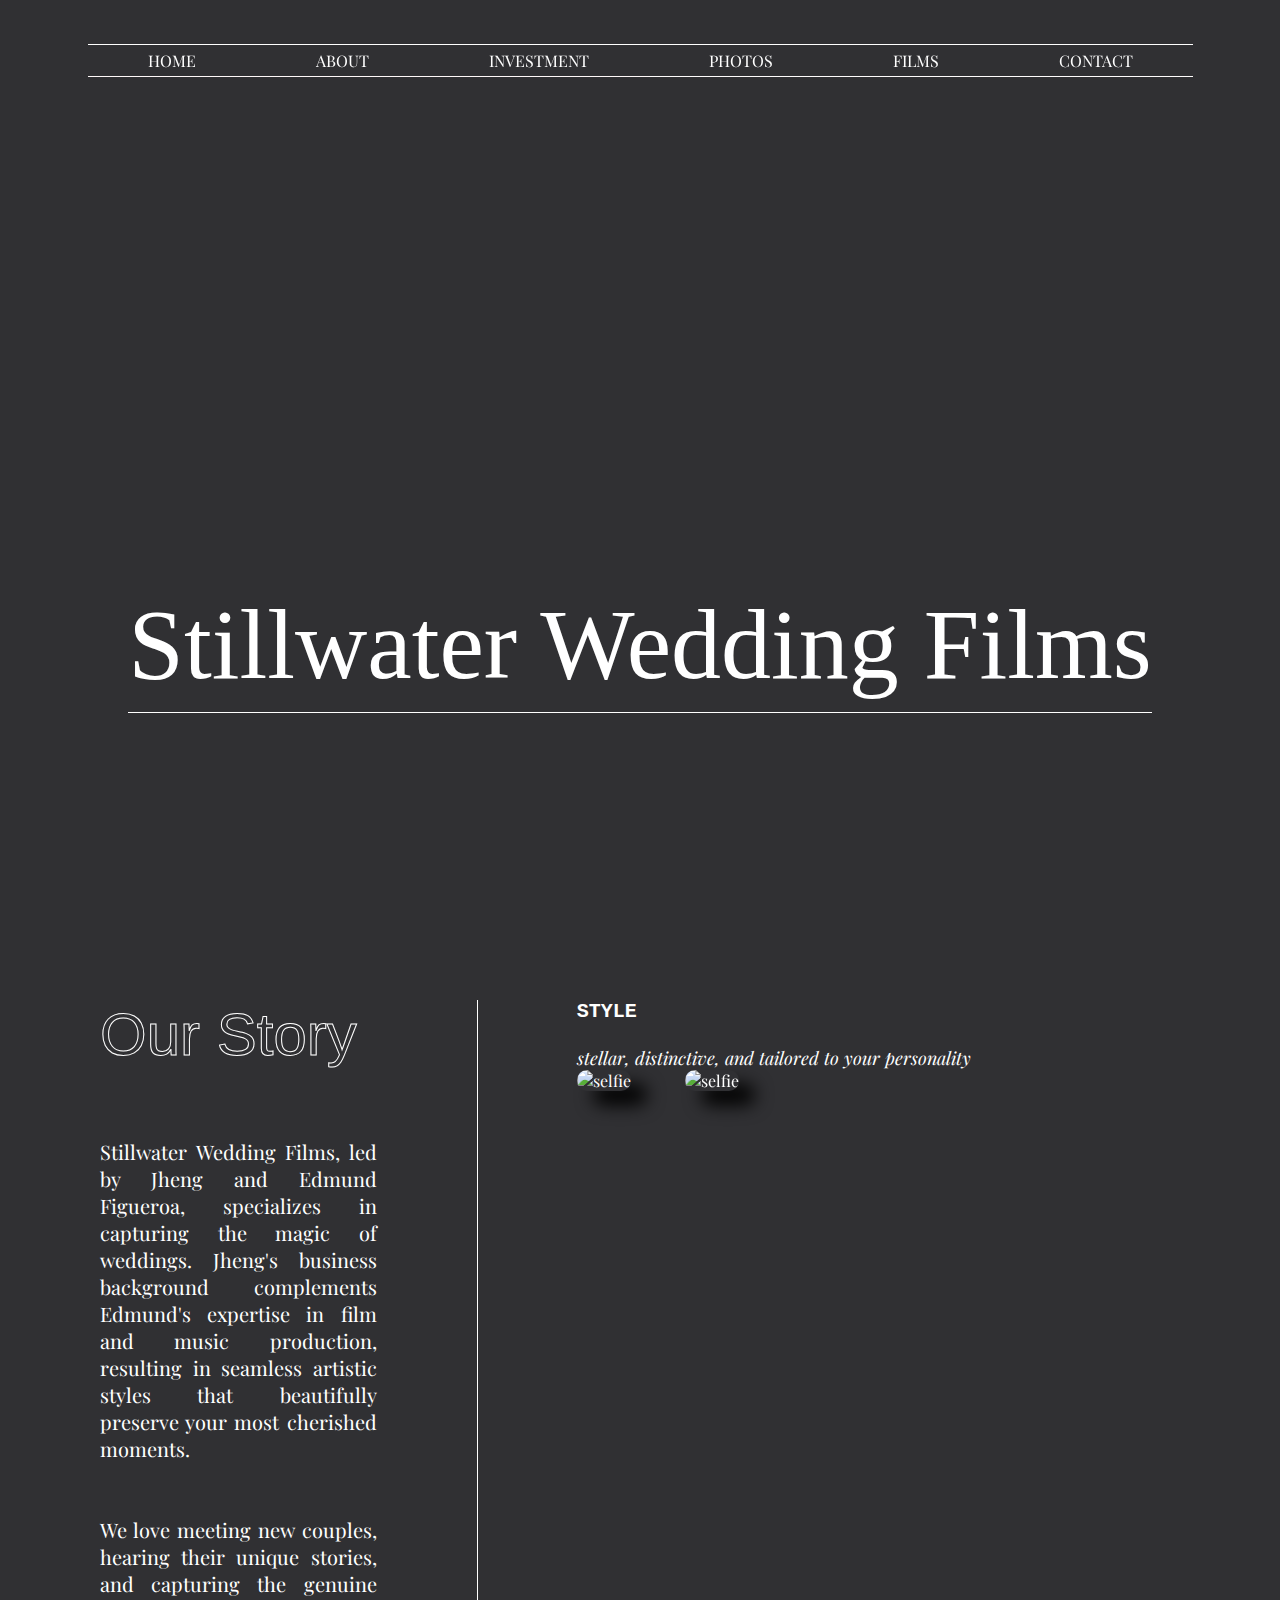
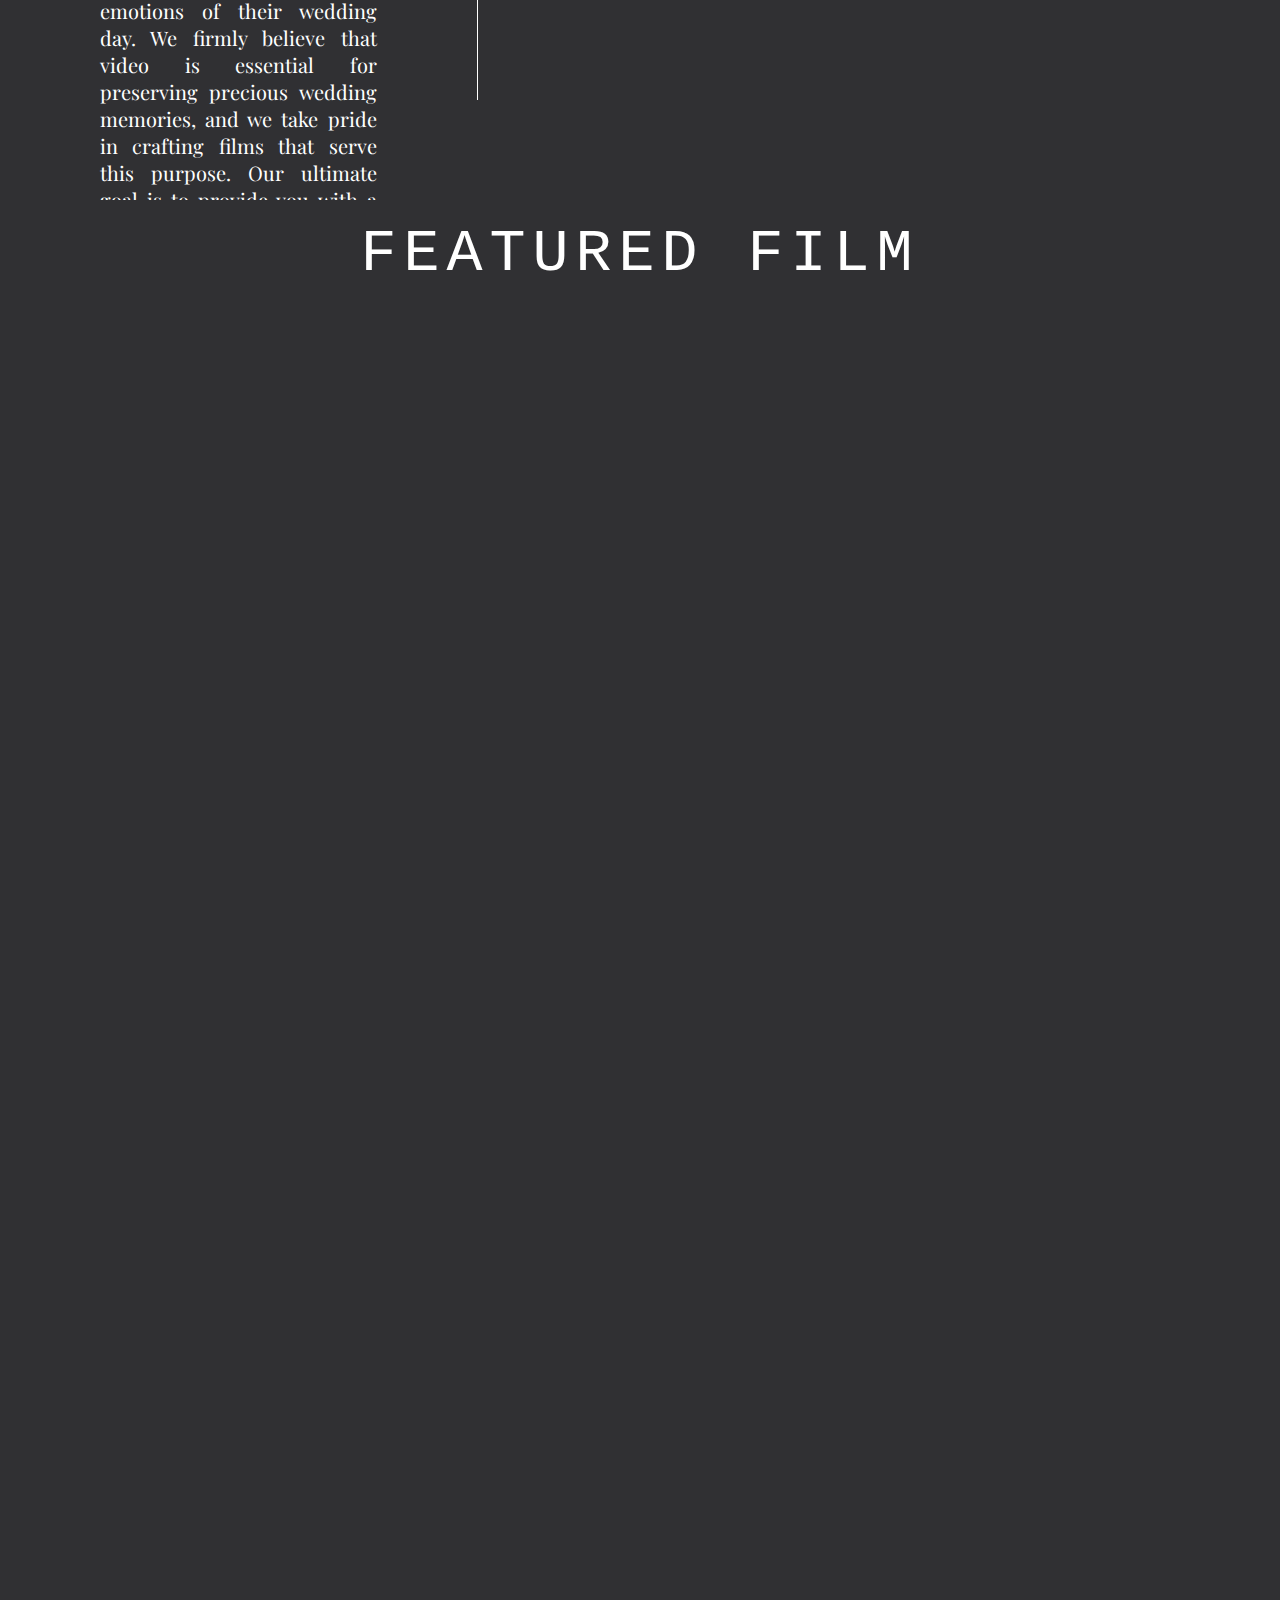
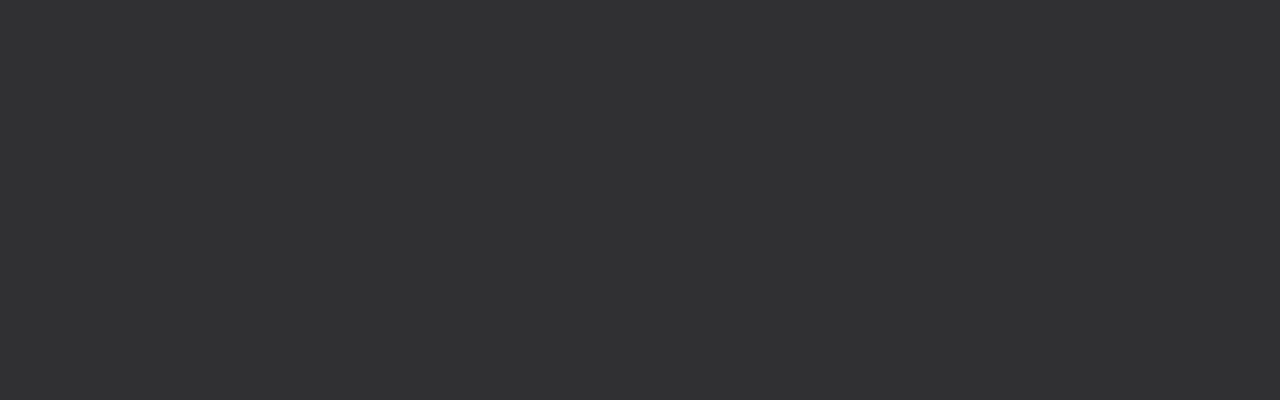
==== index.html @ 5fdb2238 "Update 3" ====
<!DOCTYPE html>
<html>
    <head>
        <title> Stillwater Wedding Films </title>
        <meta charset="UTF-8"/>
        <meta name="viewport" content="width=device-width, initial-scale=1, maximum-scale=1"/>
        <link rel="preconnect" href="https://fonts.googleapis.com">
        <link rel="preconnect" href="https://fonts.gstatic.com" crossorigin>
        <link href="https://fonts.googleapis.com/css2?family=Work+Sans:wght@100;200;300;400;500;600&display=swap" rel="stylesheet">
        <link rel="preconnect" href="https://fonts.googleapis.com">
        <link rel="preconnect" href="https://fonts.gstatic.com" crossorigin>
        <link href="https://fonts.googleapis.com/css2?family=Dancing+Script:wght@400;500;600;700&family=Work+Sans:wght@100;200;300;400;500;600&display=swap" rel="stylesheet">
        <link rel="preconnect" href="https://fonts.googleapis.com">
        <link rel="preconnect" href="https://fonts.gstatic.com" crossorigin>
        <link href="https://fonts.googleapis.com/css2?family=Dancing+Script:wght@400;500;600;700&family=Playfair+Display:ital,wght@0,400;0,500;0,800;1,400;1,500;1,700&family=Work+Sans:wght@100;200;300;400;500;600&display=swap" rel="stylesheet">
        <link rel="stylesheet" href="main.css">
    </head>

    <body>
        <div class="main">
            <div class="home-section">
                <div class="nav-main">
                   
                    <ul class="left-container">
                        <li><a href="#">HOME</a></li>
                        <li><a href="#">ABOUT</a></li>
                        <li><a href="#">INVESTMENT</a></li>
                    </ul>
                    
                    <ul class="menu-container">
                        <li><a href="#">PHOTOS</a></li>
                        <li><a href="#">FILMS</a></li>
                        <li><a href="#">CONTACT</a></li>
                    </ul>

                </div>
                
                <div class="content">
                    <h1>Stillwater Wedding Films</h1>
                </div>


                <div class="hero-main">
                    <video autoplay loop muted plays-inline>
                        <source src="videos/LexiDaniel.mp4" type="video/mp4">
                    </video>
                </div>
            </div>






            <!---2nd container-->
            <div class="intro-section">
                <div class="intro-section-left">
                    <h2> Our Story <br><br> </h2>
                    <p>Stillwater Wedding Films, led by Jheng and Edmund Figueroa, specializes in capturing the magic of weddings. Jheng's business background complements 
                        Edmund's expertise in film and music production, resulting in seamless artistic styles that beautifully preserve your most cherished moments. <br><br><br> </p>

                    <p>We love meeting new couples, hearing their unique stories, and capturing the genuine emotions of their wedding day. We firmly believe that video is essential
                        for preserving precious wedding memories, and we take pride in crafting films that serve this purpose. Our ultimate goal is to provide you with a timeless keepsake, 
                        allowing you to relive the joy for years to come.<br><br><br> </p>
                    <button> CONTACT US </button>    
                </div>

                <div class="intro-section-divider">

                </div>
                
                
                <div class="intro-section-right">
                    <h3> STYLE <br><br> </h3>
                    <p>stellar, distinctive, and tailored to your personality</p>
                    <img class="image1" src="pictures/selfie.jpg" alt="selfie" width="400" height="500" />
                    <img class="image2" src="pictures/selfie2.jpg" alt="selfie" width="500" height="600" />
                </div>
            </div> 








            <!---3rd container-->
            <div class="portfolio-section">
                <div class="portfolio-section-top">
                    <p> FEATURED FILM </p>
                
                </div>
                <div class="portfolio-section-film">
                    <video class="video2" autoplay loop muted plays-inline>
                        <source src="videos/AmandaRich.mp4" type="video/mp4">
                    </video>
                      
                </div>



            </div>





            <!---4th container-->
            <div class="footer-section"></div>


        </div>

        <script src="main.js"></script>
    </body>





</html>
---- main.css ----
@font-face {
    font-family: BrittanySignature;
    src: url(BrittanySignature.ttf);
}
@font-face {
    font-family: DeriviaRegular;
    src: url(Derivia-Regular.otf);
}

* {
    margin: 0;
    padding: 0;
}
* {
    font-family: 'Playfair Display', serif;
    color: rgb(255, 255, 255);
}
a {
    text-decoration: none;
}

.main{
    height: 400vh;
    background-color: #303033;
    display: grid;
    grid-template-columns: 1fr;
    grid-template-rows: repeat(3, 100vh) 1fr;
    
}
.main .home-section{
    height: 100%;
    background-position: center;
    background-size: cover;
    background-repeat: no-repeat;
    display: grid;
    grid-template-rows: 120px 1fr;
    
}
.main .home-section .nav-main{
    display: flex;
    align-items: center;
    justify-content: center;
    z-index: 1;
}
.main .home-section .nav-main .left-container{
    display: flex;
    list-style-type: none;
    border-top: 1px solid rgb(255, 255, 255);
    border-bottom: 1px solid rgb(255, 249, 249);
    padding-top: 5px;
    padding-bottom: 5px;
}
.main .home-section .nav-main .left-container li a{
    font-size: 16px;
    margin: 0 50px;
    padding: 0px 10px;
}

.main .home-section .nav-main .menu-container{
    display: flex;
    align-items: center;  
    padding: 0;
    list-style-type: none;
    border-top: 1px solid rgb(255, 255, 255);
    border-bottom: 1px solid rgb(255, 253, 253);
    padding-top: 5px;
    padding-bottom: 5px;
}
.main .home-section .nav-main .menu-container li a{
    font-size: 16px;
    margin: 0 50px;
    padding: 0px 10px;
    
}
/* Hero */
video{
    position: absolute;
    width: 100%;
    height: 100%;
    top: 0;
    left: 0;
    object-fit: cover;
    
}
.content{
    display: flex;
    position: absolute;
    align-items: center;
    justify-content: center;
    bottom: 0;
    right: 0;
    left: 0;
    margin: 0;
    z-index: 1;
    height: 500px;
}
.content h1{
    font-family: BrittanySignature, cursive;
    font-size: 100px;
    color: white;
    font-weight: 100;
    text-align: center;
    border-bottom: 1px solid white;
    padding-bottom: 10px;
}

/* SECOND SECTION */

.intro-section{
    margin-left: 100px;
    margin-top: 100px;
    display: grid;
    grid-template-columns: 1fr 50px 2fr;
    grid-template-rows: 1fr;
}
.intro-section-left{


}
.intro-section-divider{
    height: 700px;
    border-left: 1px solid white;
    
}
.intro-section-right{
    margin-left: 50px;
    justify-content: center;
}

.intro-section-left h2{
    font-family: Verdana, Geneva, Tahoma, sans-serif;
    color: transparent;
    -webkit-text-stroke: 1px #FFFFFF;
    font-size: 60px;
    position: relative;
    font-weight: normal;
}
h2::before{
    content: "Our Story";
    position: absolute;
    width: 0%;
    height: 50%;
    overflow: hidden;
    color: #303033;
    transition: 1s ease-in-out;
}
h2:hover::before{
    width: 100%;
    filter: drop-shadow(0 0 50px rgb(245, 245, 245));
}

.intro-section-left p{
    color: #FFFFFF;
    padding-right: 100px;
    font-size: 20px;
    text-align: justify;
}

.intro-section-right h3{
    color: #FFFFFF;
    font-size: 20px;
    font-family: 'Courier New', Courier, monospace;
}
.intro-section-right p{
    color: #FFFFFF;
    font-size: 18px;
    font-style: italic;
    text-align: justify;
}
.image1{
    object-fit: cover;
    box-shadow: 16px 14px 18px black;
    border-radius: 10px;
    position: relative;
    overflow: hidden;
}
.image2{
    object-fit: cover;
    z-index: 3;
    margin-left: 50px;
}
.image2{
    object-fit: cover;
    box-shadow: 16px 14px 18px black;
    border-radius: 10px;
    position: relative;
    overflow: hidden;
}

.intro-section-left button{
    width: 200px;
    height: 60px;
    background-color: #766b87;
    text-transform: uppercase;
    line-height: 1em;
    letter-spacing: 0.12em;
    text-decoration: none;
    font-style: normal;
    color: white;
    border: none;
}

/* THIRD SECTION */

.portfolio-section{
    height: 120vh;
    background-color: #303033;
    display: grid;
    grid-auto-rows: minmax(100px, auto);
}
.portfolio-section-top{
   
}
.portfolio-section-top p{
    color: #FFFFFF;
    font-family: DeriviaRegular, monospace;
    margin-top: 20px;
    margin-bottom: 20px;
    font-size: 60px;
    text-align: center;
    letter-spacing: 7px;
    font-weight: normal;
}
.portfolio-section-film {
    padding-left: 200px;
    padding-right: 200px;
    
}
.portfolio-section-film .video2{
    position: sticky;
    height: 600px;
}
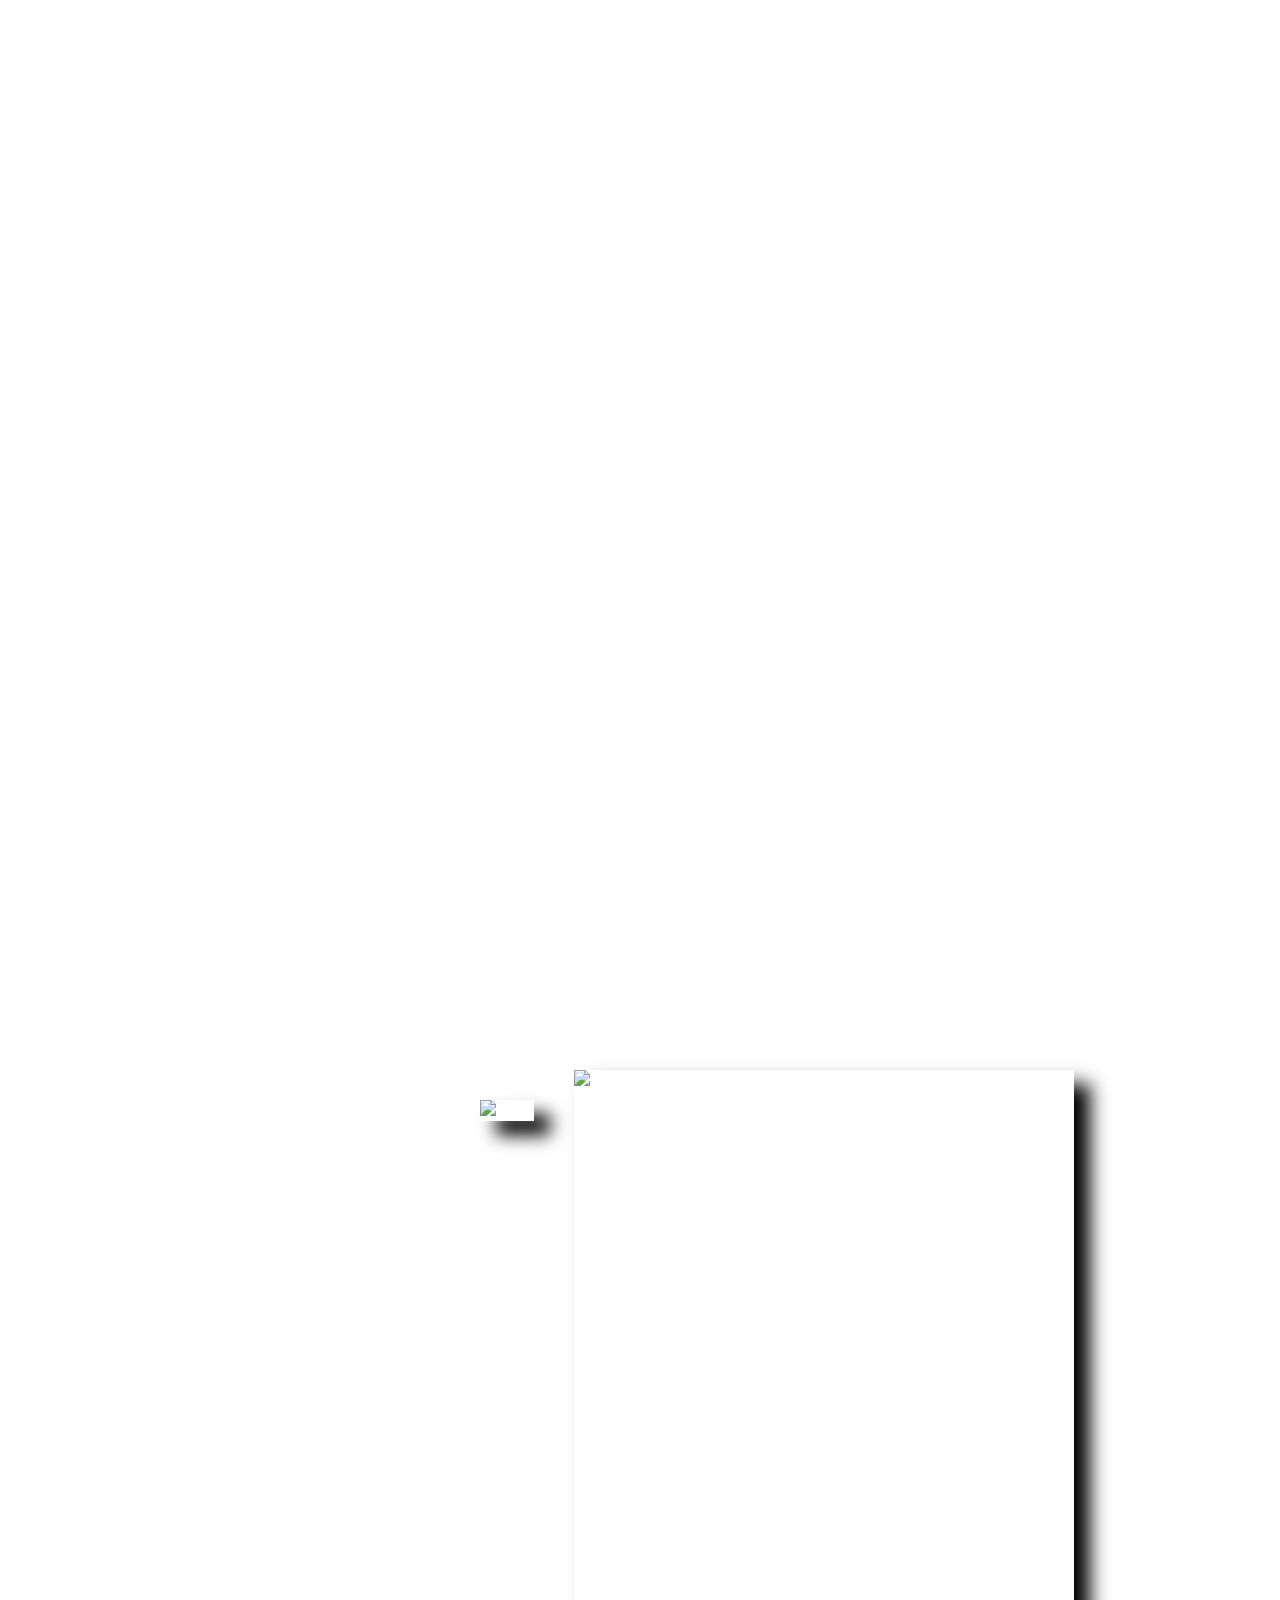
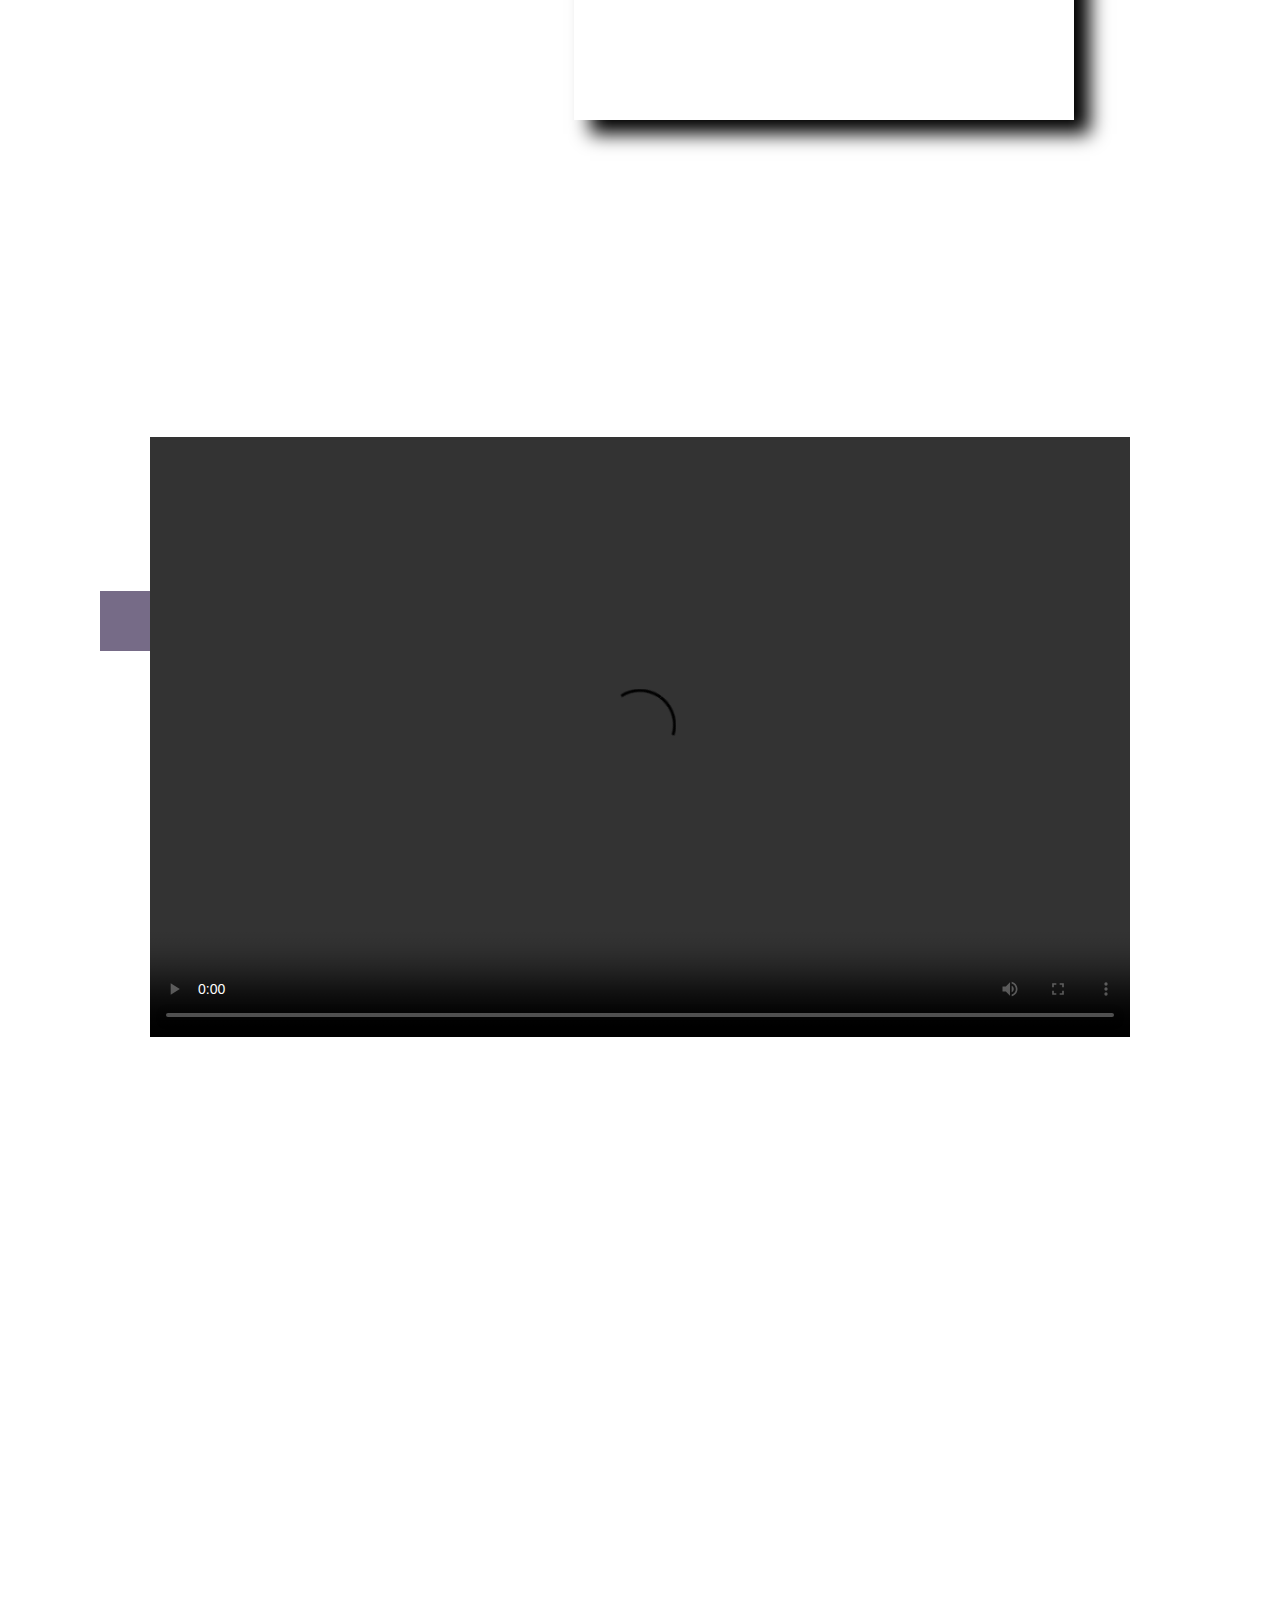
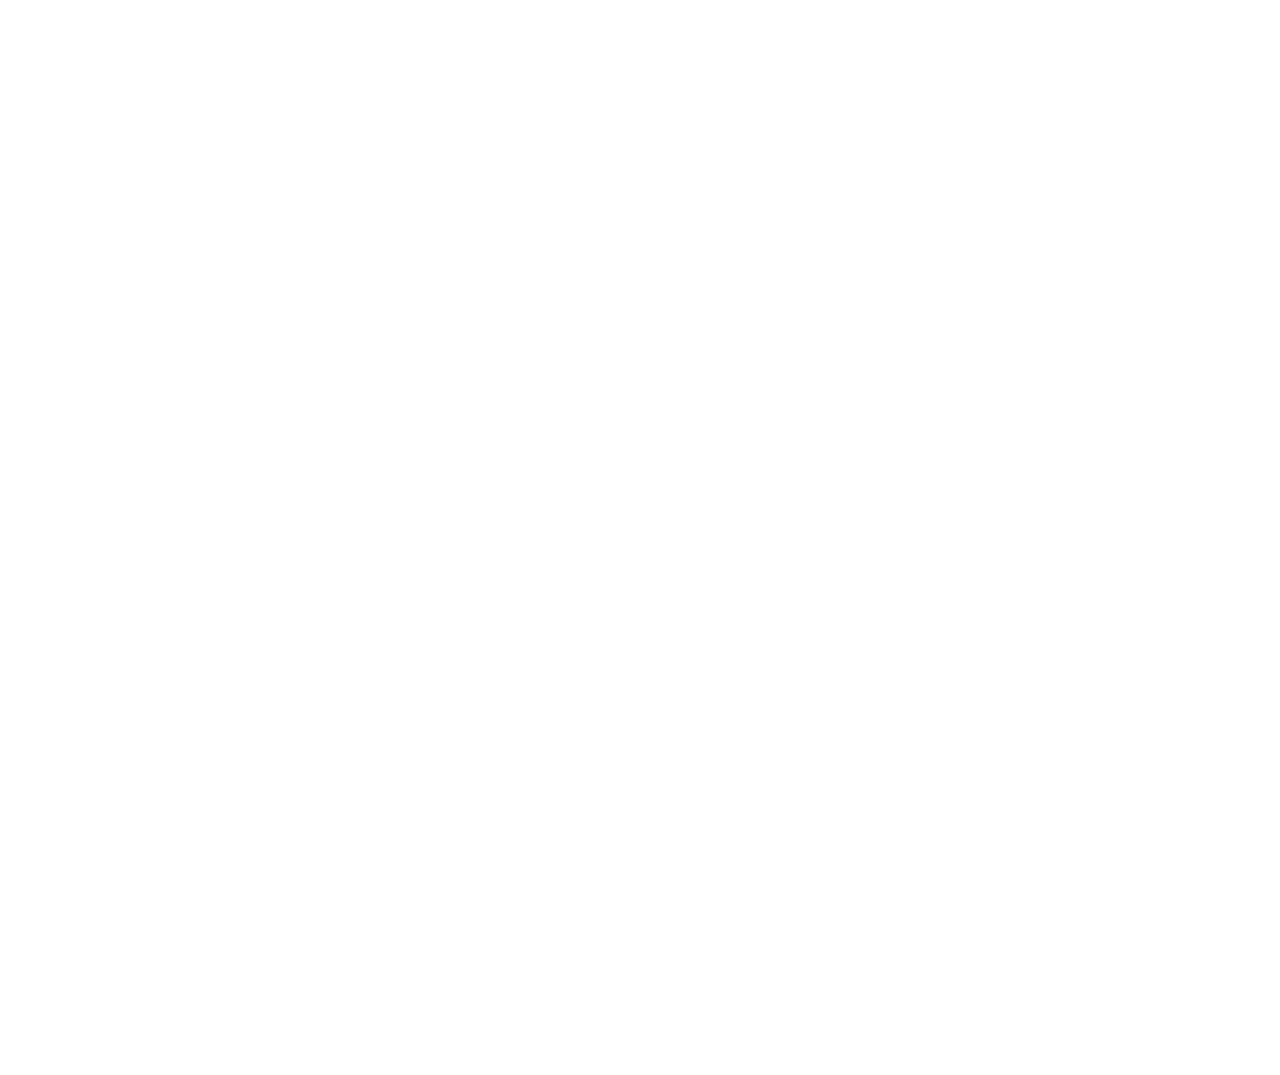
==== commit 08a7a454: "Update 5" ====
--- a/index.html
+++ b/index.html
@@ -73,10 +73,89 @@
                 <div class="intro-section-right">
                     <h3> STYLE <br><br> </h3>
                     <p>stellar, distinctive, and tailored to your personality</p>
-                    <img class="image1" src="pictures/selfie.jpg" alt="selfie" width="400" height="500" />
-                    <img class="image2" src="pictures/selfie2.jpg" alt="selfie" width="500" height="600" />
+                    <img class="image1" src="pictures/photo1.jpeg" alt="selfie" width="450" height="500" />
+                    <img class="image2" src="pictures/photo2.jpeg" alt="selfie" width="500" height="650" />
                 </div>
             </div> 
+
+
+
+            <!---3rd container-->
+            <div class="portfolio-section">
+                <div class="lines">
+                    <div class="circle"> 
+                        <p> STILLWATER CREATIVE FILMS</p>
+                    </div>
+                </div>
+                <div class="portfolio-section-top">
+                    <h4> FEATURED FILM </h4>
+                </div>
+                <div class="portfolio-section-film">
+                    <video class="video2" controls>
+                        <source src="videos/AmandaRich.mp4" type="video/mp4">
+                    </video> 
+                </div>
+                <div class="view-more">
+                    <a href="https://www.youtube.com/@stillwaterweddingfilms/featured" target="_self">VIEW MORE -></a>
+
+                </div>
+                
+
+
+
+            </div>
+<<<<<<< HEAD
+            <!---<video width="200" height="200" controls>
+                        <source src="videos/AmandaRich.mp4" type="video/mp4">
+                    </video>-->
+
+
+
+=======
+>>>>>>> f0dd49cefb8684454aa2cedabc2596e680701de6
+
+
+            <!---4th container-->
+            <div class="slideshow-section">
+                <div class="slideshow-video"> 
+                    <a href="https://youtu.be/YeRs208PLIE?si=3Ll-OmHq2fjd89R_" class="slidetext" target="_blank"> Brandon & Stephanie</a>
+                    <video class="videoo" autoplay loop muted plays-inline> 
+                        <source src="videos/BrandonStephanie.mp4" type="video/mp4">
+                    </video>
+                </div>
+                <div class="slideshow-video">  
+                    <a href="https://youtu.be/5KMRVhttM8k?si=TH2RcmUwskbnf49z" class="slidetext" target="_blank"> Kelsey & Joey </a>
+                    <video class="videoo" autoplay loop muted plays-inline> 
+                        <source src="videos/KelseyJoey.mp4" type="video/mp4">
+                    </video>
+                </div>
+                <div class="slideshow-video">  
+                    <a href="https://youtu.be/aI8pPWyZ_7A?si=8mQ6iHy_MbQT6rl2" class="slidetext" target="_blank"> Leigh & Reed </a>
+                    <video class="videoo" autoplay loop muted plays-inline> 
+                        <source src="videos/LeighReed.mp4" type="video/mp4">
+                    </video>
+                </div>
+                <div class="slideshow-video"> 
+                    <a href="https://youtu.be/tkuGPFRTOZc?si=Eu82HFL493lAmZFH" class="slidetext" target="_blank"> Lexi & Daniel </a>
+                    <video class="videoo" autoplay loop muted plays-inline> 
+                        <source src="videos/LexiDaniel.mp4" type="video/mp4">
+                    </video>
+                </div>
+                <div class="slideshow-video"> 
+                    <a href="https://youtu.be/YeRs208PLIE?si=3Ll-OmHq2fjd89R_" class="slidetext" target="_blank"> Olivia & Drew </a>
+                    <video class="videoo" autoplay loop muted plays-inline> 
+                        <source src="videos/OliviaDrew.mp4" type="video/mp4">
+                    </video>
+                </div>
+                <div class="slideshow-video"> 
+                    <a href="https://youtu.be/jdKKJpPX9m8?si=d2ftcDhaG08iNSsG" class="slidetext" target="_blank"> Amanda & Rich </a>
+                    <video class="videoo" autoplay loop muted plays-inline> 
+                        <source src="videos/AmandaRich.mp4" type="video/mp4">
+                    </video>
+                </div>
+              
+
+            </div>
 
 
 
@@ -85,28 +164,7 @@
 
 
 
-            <!---3rd container-->
-            <div class="portfolio-section">
-                <div class="portfolio-section-top">
-                    <p> FEATURED FILM </p>
-                
-                </div>
-                <div class="portfolio-section-film">
-                    <video class="video2" autoplay loop muted plays-inline>
-                        <source src="videos/AmandaRich.mp4" type="video/mp4">
-                    </video>
-                      
-                </div>
-
-
-
-            </div>
-
-
-
-
-
-            <!---4th container-->
+            <!---5th container-->
             <div class="footer-section"></div>
 
 
--- a/main.css
+++ b/main.css
@@ -6,6 +6,10 @@
     font-family: DeriviaRegular;
     src: url(Derivia-Regular.otf);
 }
+@font-face {
+    font-family: ObjectivityMedium;
+    src: url(Objectivity-Medium.otf);
+}
 
 * {
     margin: 0;
@@ -20,13 +24,18 @@
 }
 
 .main{
+<<<<<<< HEAD
+    height: 100%;
+=======
     height: 400vh;
+>>>>>>> f0dd49cefb8684454aa2cedabc2596e680701de6
     background-color: #303033;
     display: grid;
     grid-template-columns: 1fr;
     grid-template-rows: repeat(3, 100vh) 1fr;
     
 }
+
 .main .home-section{
     height: 100%;
     background-position: center;
@@ -111,7 +120,6 @@
     margin-top: 100px;
     display: grid;
     grid-template-columns: 1fr 50px 2fr;
-    grid-template-rows: 1fr;
 }
 .intro-section-left{
 
@@ -123,8 +131,10 @@
     
 }
 .intro-section-right{
-    margin-left: 50px;
+    margin-left: 30px;
     justify-content: center;
+    height: 650px;
+    width: 800px;
 }
 
 .intro-section-left h2{
@@ -170,21 +180,19 @@
 .image1{
     object-fit: cover;
     box-shadow: 16px 14px 18px black;
-    border-radius: 10px;
     position: relative;
-    overflow: hidden;
-}
-.image2{
-    object-fit: cover;
-    z-index: 3;
-    margin-left: 50px;
+    max-width: 100%;
+    max-height: 100%;
+    margin-top: 30px;
 }
 .image2{
     object-fit: cover;
     box-shadow: 16px 14px 18px black;
-    border-radius: 10px;
-    position: relative;
+    position: absolute;
     overflow: hidden;
+    max-width: 100%;
+    max-height: 100%;
+    margin-left: 40px;
 }
 
 .intro-section-left button{
@@ -203,32 +211,97 @@
 /* THIRD SECTION */
 
 .portfolio-section{
+<<<<<<< HEAD
+=======
     height: 120vh;
+>>>>>>> f0dd49cefb8684454aa2cedabc2596e680701de6
     background-color: #303033;
-    display: grid;
-    grid-auto-rows: minmax(100px, auto);
+    
+}
+.lines{
+    width: 100%;
+    height: 45px;
+    position: relative;
+    margin-bottom: 40px;
+}
+.lines::after, .lines::before{
+    content: "";
+    position: absolute;
+    margin: auto;
+    height: 1px;
+    background: #fff;
+    width: 40%;
+    top: 25%;
+}
+.lines::after{
+    left: 0;
+}
+.lines::before{
+    right: 0;
+}
+.portfolio-section .circle p{
+    font-family: BrittanySignature, cursive;
+    height: 100px;
+    width: 100%;
+    margin: auto;
+    text-align: center;
+    font-size: 11px;
+    letter-spacing: 3px;
 }
 .portfolio-section-top{
-   
-}
-.portfolio-section-top p{
+    display: flex;
+    justify-content: center;
+}
+.portfolio-section-top h4{
     color: #FFFFFF;
     font-family: DeriviaRegular, monospace;
-    margin-top: 20px;
-    margin-bottom: 20px;
     font-size: 60px;
     text-align: center;
     letter-spacing: 7px;
     font-weight: normal;
+    margin-top: 30px;
 }
 .portfolio-section-film {
-    padding-left: 200px;
-    padding-right: 200px;
-    
+    padding-left: 150px;
+    padding-right: 150px;
+    margin-top: 50px;
 }
 .portfolio-section-film .video2{
     position: sticky;
     height: 600px;
 }
-
-
+.view-more{
+    font-family: ObjectivityMedium, cursive;
+    font-size: 12px;
+    text-align: center;
+    margin-top: 20px;
+    letter-spacing: 4px;
+}
+<<<<<<< HEAD
+.slideshow-section{
+    margin-left: 50px;
+    margin-right: 50px;
+    display: grid;
+    grid-template-columns: 1fr 1fr;
+    justify-items: center;
+}
+
+.videoo{
+    position: sticky;
+    padding-block: 2rem;
+    border-radius: 25% 10%;
+    height: 75%;
+    width: 90%;
+    
+    
+}
+.slidetext{
+    font-family: BrittanySignature, cursive;
+    text-align: center;
+    font-size: 30px;
+}
+
+=======
+>>>>>>> f0dd49cefb8684454aa2cedabc2596e680701de6
+
+
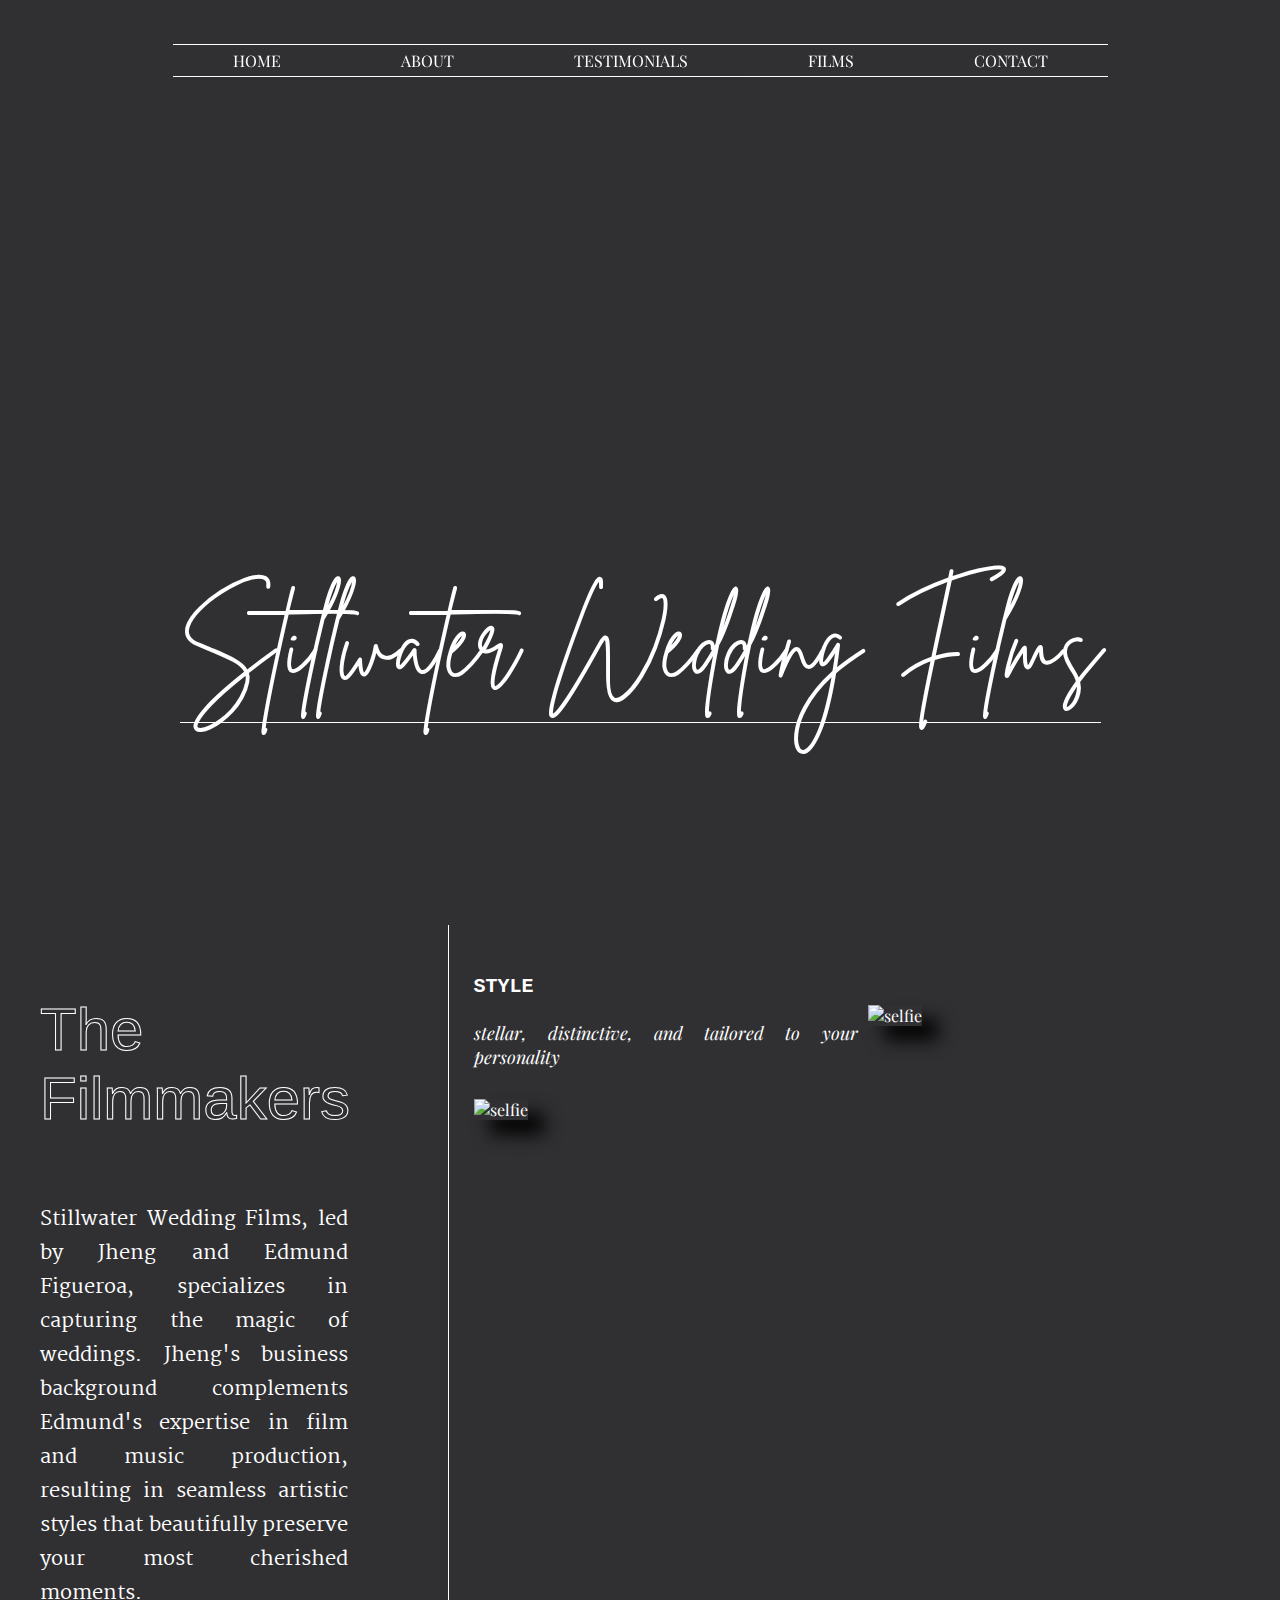
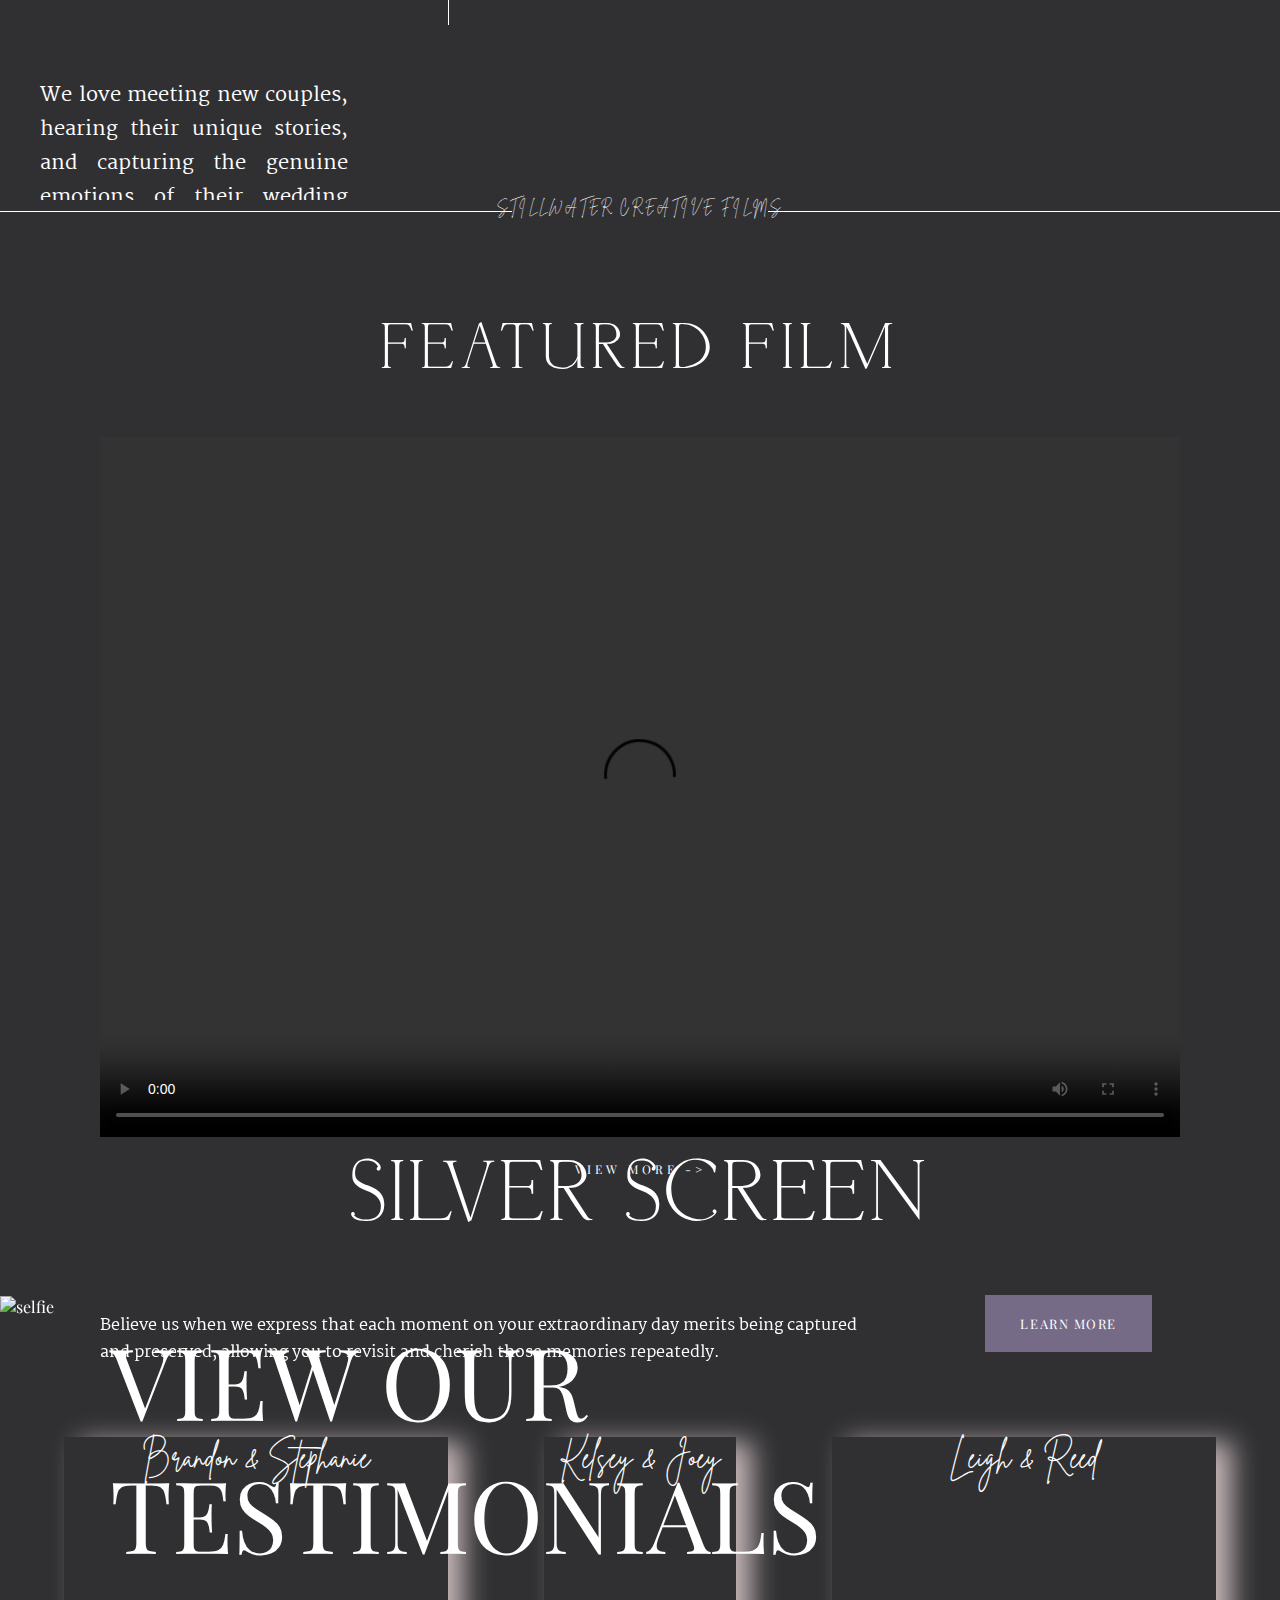
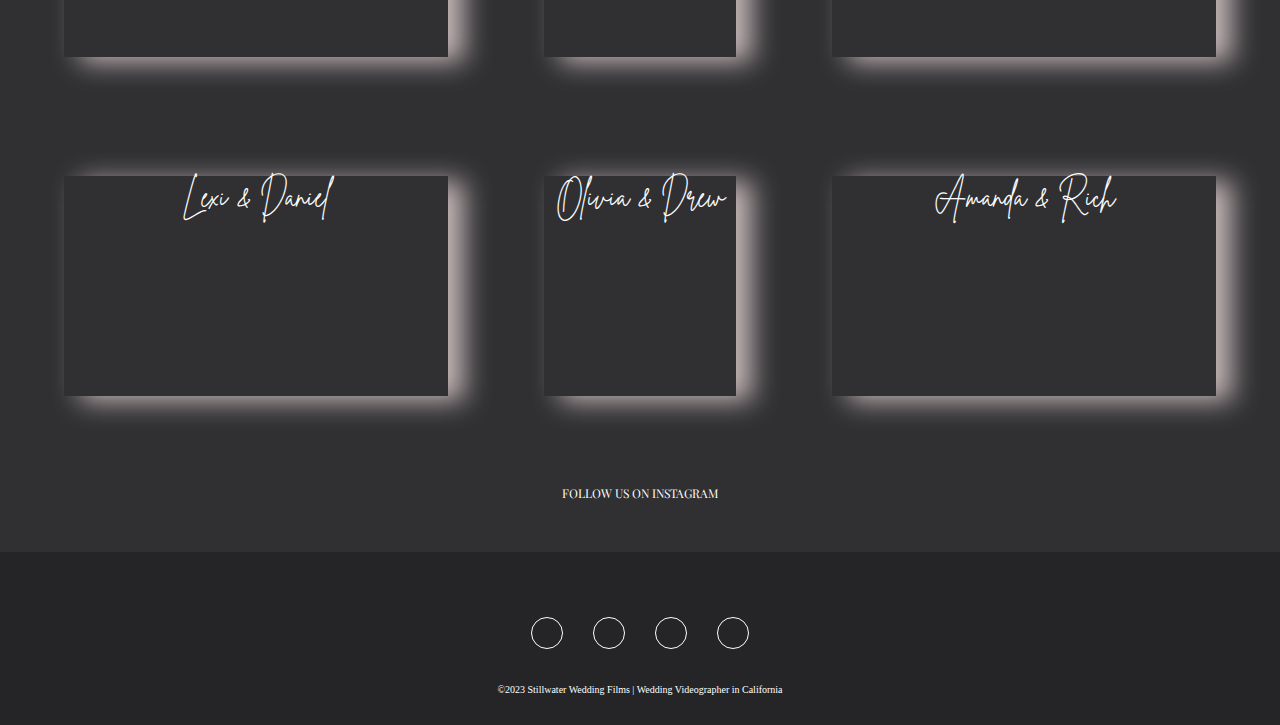
==== commit 4f74df77: "Update 8" ====
--- a/index.html
+++ b/index.html
@@ -13,6 +13,10 @@
         <link rel="preconnect" href="https://fonts.googleapis.com">
         <link rel="preconnect" href="https://fonts.gstatic.com" crossorigin>
         <link href="https://fonts.googleapis.com/css2?family=Dancing+Script:wght@400;500;600;700&family=Playfair+Display:ital,wght@0,400;0,500;0,800;1,400;1,500;1,700&family=Work+Sans:wght@100;200;300;400;500;600&display=swap" rel="stylesheet">
+        <link rel="preconnect" href="https://fonts.googleapis.com">
+        <link rel="preconnect" href="https://fonts.gstatic.com" crossorigin>
+        <link href="https://fonts.googleapis.com/css2?family=Dancing+Script:wght@400;500;600;700&family=Martel:wght@200;300;400;600;700&family=Playfair+Display:ital,wght@0,400;0,500;0,800;1,400;1,500;1,700&family=Work+Sans:wght@100;200;300;400;500;600&display=swap" rel="stylesheet">
+        <link rel="stylesheet" href="https://cdnjs.cloudflare.com/ajax/libs/font-awesome/6.5.1/css/all.min.css" integrity="sha512-DTOQO9RWCH3ppGqcWaEA1BIZOC6xxalwEsw9c2QQeAIftl+Vegovlnee1c9QX4TctnWMn13TZye+giMm8e2LwA==" crossorigin="anonymous" referrerpolicy="no-referrer" />
         <link rel="stylesheet" href="main.css">
     </head>
 
@@ -22,15 +26,14 @@
                 <div class="nav-main">
                    
                     <ul class="left-container">
-                        <li><a href="#">HOME</a></li>
-                        <li><a href="#">ABOUT</a></li>
-                        <li><a href="#">INVESTMENT</a></li>
+                        <li><a href="#home">HOME</a></li>
+                        <li><a href="#about">ABOUT</a></li>
+                        <li><a href="#testimonials">TESTIMONIALS</a></li>
                     </ul>
                     
                     <ul class="menu-container">
-                        <li><a href="#">PHOTOS</a></li>
-                        <li><a href="#">FILMS</a></li>
-                        <li><a href="#">CONTACT</a></li>
+                        <li><a href="#films">FILMS</a></li>
+                        <li><a href="contact.html">CONTACT</a></li>
                     </ul>
 
                 </div>
@@ -53,9 +56,9 @@
 
 
             <!---2nd container-->
-            <div class="intro-section">
+            <div id="about">
                 <div class="intro-section-left">
-                    <h2> Our Story <br><br> </h2>
+                    <h2> The Filmmakers <br><br> </h2>
                     <p>Stillwater Wedding Films, led by Jheng and Edmund Figueroa, specializes in capturing the magic of weddings. Jheng's business background complements 
                         Edmund's expertise in film and music production, resulting in seamless artistic styles that beautifully preserve your most cherished moments. <br><br><br> </p>
 
@@ -65,16 +68,16 @@
                     <button> CONTACT US </button>    
                 </div>
 
-                <div class="intro-section-divider">
-
-                </div>
+                <div class="intro-section-divider"> </div>
                 
                 
                 <div class="intro-section-right">
                     <h3> STYLE <br><br> </h3>
                     <p>stellar, distinctive, and tailored to your personality</p>
-                    <img class="image1" src="pictures/photo1.jpeg" alt="selfie" width="450" height="500" />
-                    <img class="image2" src="pictures/photo2.jpeg" alt="selfie" width="500" height="650" />
+                    <img class="image1" src="pictures/photo1.jpeg" width="700" height="700" alt="selfie" />
+                </div>
+                <div class="intro-section-r">
+                    <img class="image2" src="pictures/photo2.jpeg" alt="selfie" />
                 </div>
             </div> 
 
@@ -100,23 +103,32 @@
 
                 </div>
                 
-
-
-
-            </div>
-<<<<<<< HEAD
-            <!---<video width="200" height="200" controls>
-                        <source src="videos/AmandaRich.mp4" type="video/mp4">
-                    </video>-->
-
-
-
-=======
->>>>>>> f0dd49cefb8684454aa2cedabc2596e680701de6
-
+            </div>
+            
+            <div class="divider"> 
+                <h5> SILVER SCREEN </h5>
+            </div>
 
             <!---4th container-->
-            <div class="slideshow-section">
+            <div id="testimonials">
+                <img class="center-image" src="pictures/a5.png" alt="selfie" />
+                <div class="banner-text">
+                    <p> VIEW OUR <br> TESTIMONIALS </p>
+                </div>
+                <div class="banner-text1">
+                    <p> Believe us when we express that each moment on your extraordinary day merits being captured 
+                        <br> and preserved, allowing you to revisit and cherish those memories repeatedly.</p>
+                </div>
+                <div class="banner-text2"> 
+                    <a href="https://www.weddingwire.com/biz/stillwater-wedding-films/a2523aa36d2fefd7.html" class="divider-button" target="_blank"> LEARN MORE </a>
+                </div>
+                
+            </div>
+
+
+
+            <!---5th container-->
+            <div id="films">
                 <div class="slideshow-video"> 
                     <a href="https://youtu.be/YeRs208PLIE?si=3Ll-OmHq2fjd89R_" class="slidetext" target="_blank"> Brandon & Stephanie</a>
                     <video class="videoo" autoplay loop muted plays-inline> 
@@ -142,7 +154,7 @@
                     </video>
                 </div>
                 <div class="slideshow-video"> 
-                    <a href="https://youtu.be/YeRs208PLIE?si=3Ll-OmHq2fjd89R_" class="slidetext" target="_blank"> Olivia & Drew </a>
+                    <a href="https://youtu.be/j80VEDUSO44?si=UavB6Q3rfXTjJTeO" class="slidetext" target="_blank"> Olivia & Drew </a>
                     <video class="videoo" autoplay loop muted plays-inline> 
                         <source src="videos/OliviaDrew.mp4" type="video/mp4">
                     </video>
@@ -157,16 +169,24 @@
 
             </div>
 
-
-
-
-
-
-
-
-            <!---5th container-->
-            <div class="footer-section"></div>
-
+            <div class="text">
+                <a href="https://www.instagram.com/stillwater_weddingfilms/" class="instagram" target="_blank"> FOLLOW US ON INSTAGRAM </a>
+            </div>
+
+
+
+            <!---6th container-->
+            <div class="footer-section">
+                <div class="social-icons">
+                    <a href="https://www.facebook.com/StillwaterCreativeMedia" target="_blank"> <i class="fa-brands fa-facebook"> </i>  </a>
+                    <a href="https://www.instagram.com/stillwater_weddingfilms/" target="_blank"> <i class="fa-brands fa-instagram"> </i> </a>
+                    <a href="https://www.youtube.com/channel/UCZhPbMDGjCCLgkl1Iuq6TTA" target="_blank"> <i class="fa-brands fa-youtube"> </i> </a>
+                    <a href="https://www.tiktok.com/@stillwaterweddingfilms" target="_blank"> <i class="fa-brands fa-tiktok"> </i> </a>
+                </div>
+                <div class="footer-bottom">
+                    <p> &copy;2023 Stillwater Wedding Films | Wedding Videographer in California</p>
+                </div>
+            </div>
 
         </div>
 
--- a/main.css
+++ b/main.css
@@ -10,6 +10,10 @@
     font-family: ObjectivityMedium;
     src: url(Objectivity-Medium.otf);
 }
+@font-face {
+    font-family: NectoMono;
+    src: url(NectoMono-Regular.otf);
+}
 
 * {
     margin: 0;
@@ -23,17 +27,18 @@
     text-decoration: none;
 }
 
+html{
+    scroll-behavior: smooth;
+}
+
 .main{
-<<<<<<< HEAD
     height: 100%;
-=======
-    height: 400vh;
->>>>>>> f0dd49cefb8684454aa2cedabc2596e680701de6
     background-color: #303033;
+    max-width: 150rem;
+    min-width: 500px;
     display: grid;
     grid-template-columns: 1fr;
     grid-template-rows: repeat(3, 100vh) 1fr;
-    
 }
 
 .main .home-section{
@@ -50,6 +55,7 @@
     align-items: center;
     justify-content: center;
     z-index: 1;
+    
 }
 .main .home-section .nav-main .left-container{
     display: flex;
@@ -115,26 +121,31 @@
 
 /* SECOND SECTION */
 
-.intro-section{
-    margin-left: 100px;
-    margin-top: 100px;
+#about{
+    margin-top: 25px;
     display: grid;
-    grid-template-columns: 1fr 50px 2fr;
+    gap: 1 rem;
+    grid-template-columns: 35% 2% 30% 30%;
 }
 .intro-section-left{
-
-
+    margin-top: 70px;
+    margin-left: 40px;
 }
 .intro-section-divider{
     height: 700px;
     border-left: 1px solid white;
-    
+    width: 50px
 }
 .intro-section-right{
-    margin-left: 30px;
     justify-content: center;
-    height: 650px;
-    width: 800px;
+    height: 100%;
+    width: 100%;
+}
+.intro-section-r{
+    margin-left: 10px;
+    margin-top: 80px;
+    height: 100%;
+    width: 100%;
 }
 
 .intro-section-left h2{
@@ -146,7 +157,7 @@
     font-weight: normal;
 }
 h2::before{
-    content: "Our Story";
+    content: "The Filmmakers";
     position: absolute;
     width: 0%;
     height: 50%;
@@ -160,6 +171,7 @@
 }
 
 .intro-section-left p{
+    font-family: Martel, cursive;
     color: #FFFFFF;
     padding-right: 100px;
     font-size: 20px;
@@ -167,10 +179,12 @@
 }
 
 .intro-section-right h3{
+    margin-top: 50px;
     color: #FFFFFF;
     font-size: 20px;
     font-family: 'Courier New', Courier, monospace;
 }
+
 .intro-section-right p{
     color: #FFFFFF;
     font-size: 18px;
@@ -180,19 +194,15 @@
 .image1{
     object-fit: cover;
     box-shadow: 16px 14px 18px black;
-    position: relative;
     max-width: 100%;
     max-height: 100%;
     margin-top: 30px;
 }
 .image2{
+    box-shadow: 16px 14px 18px black;
     object-fit: cover;
-    box-shadow: 16px 14px 18px black;
-    position: absolute;
-    overflow: hidden;
     max-width: 100%;
     max-height: 100%;
-    margin-left: 40px;
 }
 
 .intro-section-left button{
@@ -206,17 +216,15 @@
     font-style: normal;
     color: white;
     border: none;
+    cursor: pointer;
 }
 
 /* THIRD SECTION */
 
 .portfolio-section{
-<<<<<<< HEAD
-=======
-    height: 120vh;
->>>>>>> f0dd49cefb8684454aa2cedabc2596e680701de6
     background-color: #303033;
-    
+    width: 100%;
+    height: 70%;
 }
 .lines{
     width: 100%;
@@ -262,13 +270,13 @@
     margin-top: 30px;
 }
 .portfolio-section-film {
-    padding-left: 150px;
-    padding-right: 150px;
+    padding-left: 100px;
+    padding-right: 100px;
     margin-top: 50px;
 }
 .portfolio-section-film .video2{
     position: sticky;
-    height: 600px;
+    height: 700px;
 }
 .view-more{
     font-family: ObjectivityMedium, cursive;
@@ -277,31 +285,145 @@
     margin-top: 20px;
     letter-spacing: 4px;
 }
-<<<<<<< HEAD
-.slideshow-section{
-    margin-left: 50px;
-    margin-right: 50px;
+
+/* FOURTH SECTION */
+
+.divider{
+    margin-bottom: 50px;
+    margin-top: 50px;
+}
+
+#testimonials{
+   position: relative;
+}
+
+.center-image{
+    max-width: 100%;
+    height: auto;
+    object-fit: cover;
+}
+.banner-text{
+    position: absolute;
+    top: 32%;
+    padding: 10px;
+    font-size: 100px;
+    margin-left: 100px;
+    font-family: DeriviaRegular, monospace;
+}
+.banner-text p{
+    color: #FFFFFF;
+    font-weight: normal;
+}
+.banner-text1{
+    position: absolute;
+    top: 75%;
+    color: #fff;
+    margin-left: 100px;
+}
+.banner-text1 p{
+    color: #FFFFFF;
+    font-weight: normal;
+    font-family: Martel, cursive;
+}
+h5{
+    font-family: DeriviaRegular, monospace;
+    text-align: center;
+    font-size: 80px;
+    letter-spacing: 5px;
+    font-weight: normal;
+}
+.banner-text2{
+    position: absolute;
+    top: 75%;
+    right: 10%;
+    margin-left: 100px;
+}
+.banner-text2 .divider-button{
+    background-color: #766b87;
+    text-transform: uppercase;
+    line-height: 1em;
+    letter-spacing: 0.12em;
+    text-decoration: none;
+    font-style: normal;
+    color: white;
+    border: none;
+    cursor: pointer;
+    padding: 20px 35px;
+    font-size: 13px;
+}
+
+/* FIFTH SECTION */
+
+#films{
+    margin-top: 40px;
     display: grid;
-    grid-template-columns: 1fr 1fr;
-    justify-items: center;
-}
-
+    grid-template-columns: 40% 20% 40%;
+    
+}
 .videoo{
     position: sticky;
     padding-block: 2rem;
-    border-radius: 25% 10%;
-    height: 75%;
-    width: 90%;
-    
-    
+
+}
+.slideshow-video{
+    margin-top: 80px;
+    height: 65%;
+    width: 75%;
+    justify-self: center;
+    text-align: center;
+    box-shadow: 16px 5px 25px rgb(197, 183, 183);
 }
 .slidetext{
     font-family: BrittanySignature, cursive;
-    text-align: center;
     font-size: 30px;
 }
 
-=======
->>>>>>> f0dd49cefb8684454aa2cedabc2596e680701de6
-
-
+
+/* SIXTH SECTION */
+.text{
+    text-align: center;
+    padding-top: 50px;
+    padding-bottom: 50px;
+    font-size: 12px;
+    font-family: NectoMono, regular;
+}
+.footer-section{
+    width: 100%;
+    padding-top: 50px;
+    background-color: #252527;
+    padding-bottom: 10px;
+}
+.social-icons{
+    display: flex;
+    justify-content: center;
+}
+.social-icons a{
+    text-decoration: none;
+    padding: 15px;
+    border: 1.1px solid white;
+    margin: 15px;
+    border-radius: 60%;
+}
+.social-icons a i{
+    font-size: 1.5em;
+    color: #cfcfdb;
+    opacity: 0.9;
+}
+
+/* Hover Effects on Icons */
+.social-icons a:hover{
+    background-color: #575454;
+    transition: 0.5s;
+}
+.social-icons a:hover i{
+    color: #FFFFFF;
+    transition: 0.5s;
+}
+.footer-bottom{
+    padding: 20px;
+    text-align: center;
+}
+.footer-bottom p{
+    font-size: 10px;
+    font-family: ObjectivityMedium, cursive;
+}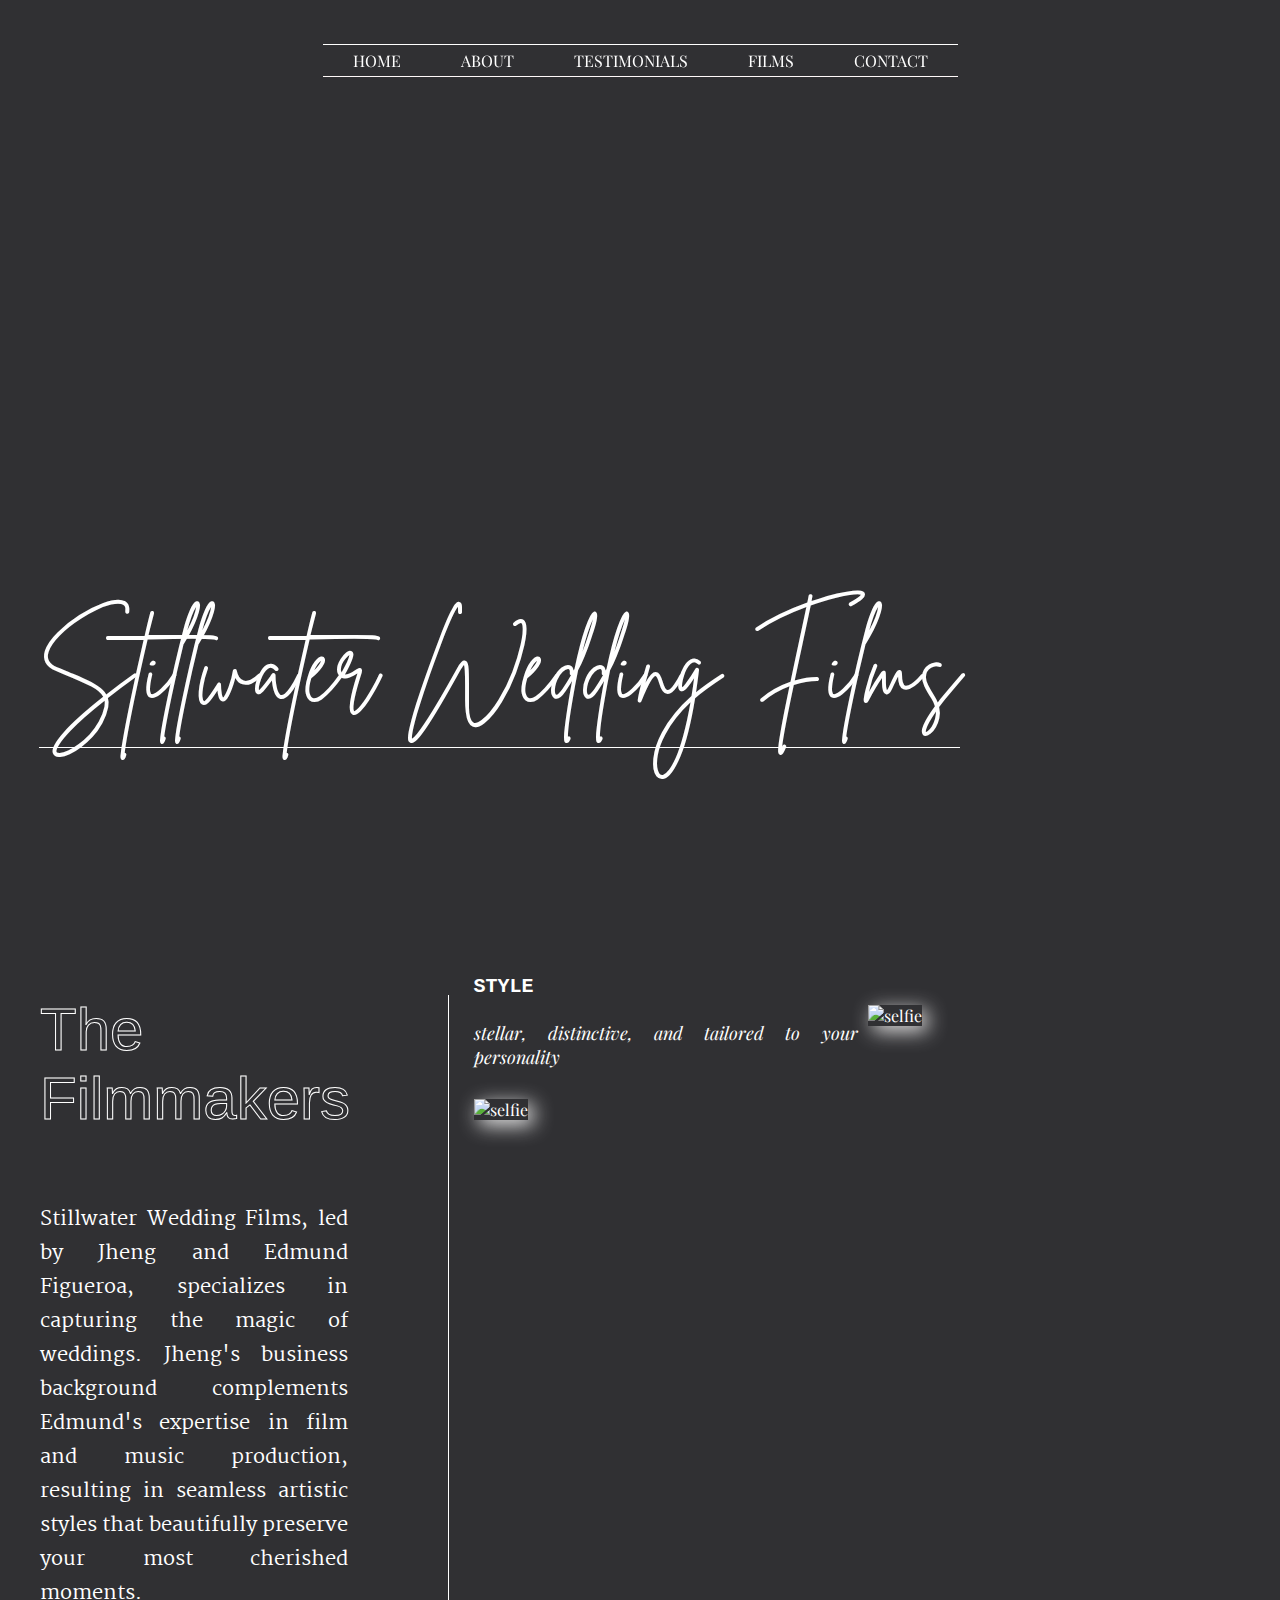
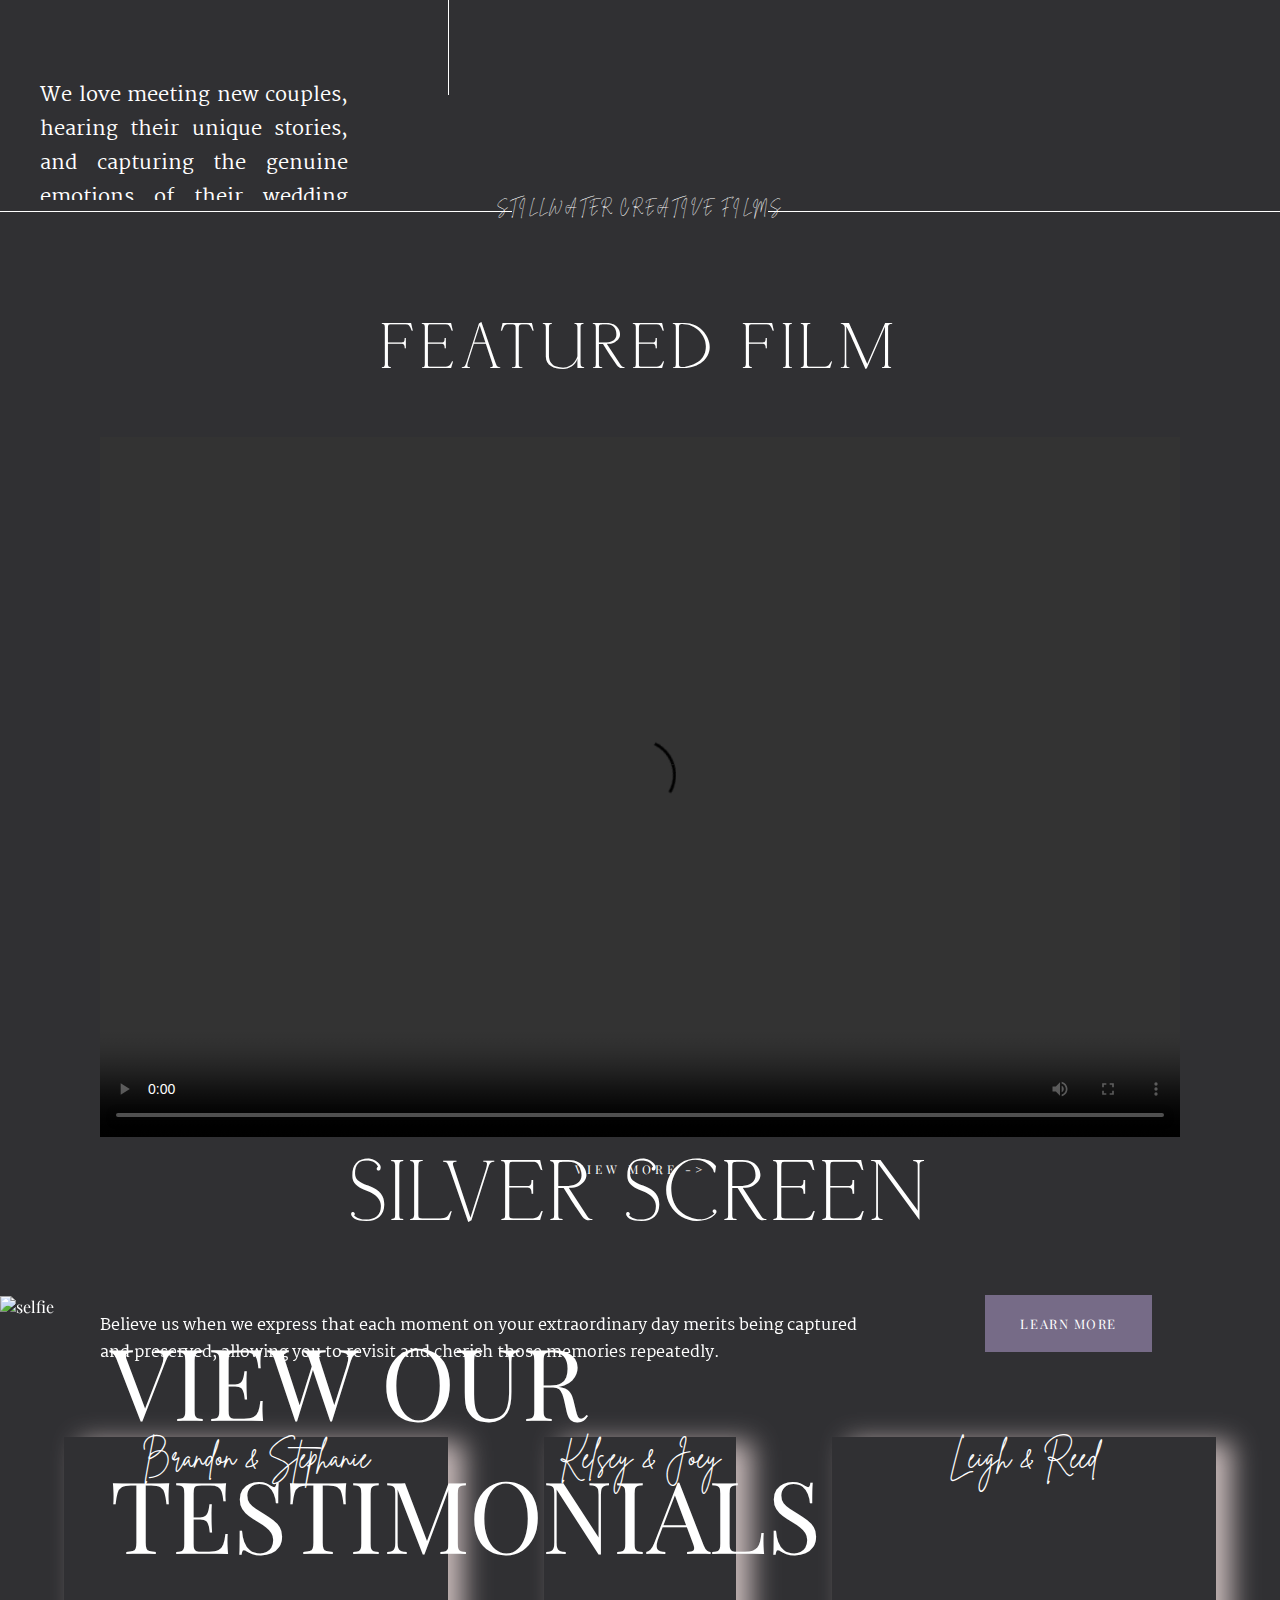
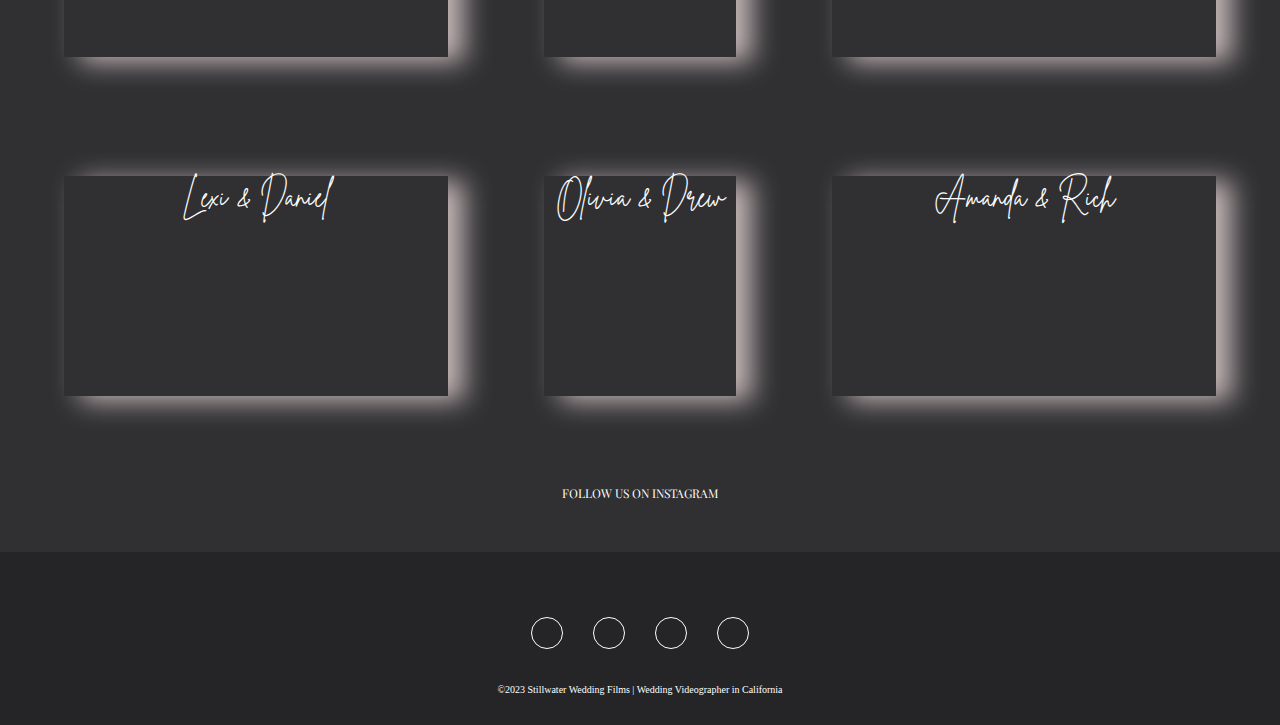
==== commit 5d2ee36c: "Final update" ====
--- a/index.html
+++ b/index.html
@@ -26,14 +26,11 @@
                 <div class="nav-main">
                    
                     <ul class="left-container">
-                        <li><a href="#home">HOME</a></li>
-                        <li><a href="#about">ABOUT</a></li>
+                        <li><a href="#home"> HOME</a></li>
+                        <li><a href="#about"> ABOUT</a> </li>
                         <li><a href="#testimonials">TESTIMONIALS</a></li>
-                    </ul>
-                    
-                    <ul class="menu-container">
                         <li><a href="#films">FILMS</a></li>
-                        <li><a href="contact.html">CONTACT</a></li>
+                        <li><a href="contact.html" target="_blank">CONTACT</a></li>
                     </ul>
 
                 </div>
@@ -60,12 +57,14 @@
                 <div class="intro-section-left">
                     <h2> The Filmmakers <br><br> </h2>
                     <p>Stillwater Wedding Films, led by Jheng and Edmund Figueroa, specializes in capturing the magic of weddings. Jheng's business background complements 
-                        Edmund's expertise in film and music production, resulting in seamless artistic styles that beautifully preserve your most cherished moments. <br><br><br> </p>
+                        Edmund's expertise in film and music production, resulting in seamless artistic styles that beautifully preserve your most cherished moments. <br><br><br> 
+                    </p>
 
                     <p>We love meeting new couples, hearing their unique stories, and capturing the genuine emotions of their wedding day. We firmly believe that video is essential
                         for preserving precious wedding memories, and we take pride in crafting films that serve this purpose. Our ultimate goal is to provide you with a timeless keepsake, 
-                        allowing you to relive the joy for years to come.<br><br><br> </p>
-                    <button> CONTACT US </button>    
+                        allowing you to relive the joy for years to come.<br><br><br> 
+                    </p>
+                    <a href="contact.html" class="buttons" target="_blank"> LEARN MORE </a>    
                 </div>
 
                 <div class="intro-section-divider"> </div>
--- a/main.css
+++ b/main.css
@@ -31,11 +31,11 @@
     scroll-behavior: smooth;
 }
 
+
 .main{
     height: 100%;
+    width: 100%;
     background-color: #303033;
-    max-width: 150rem;
-    min-width: 500px;
     display: grid;
     grid-template-columns: 1fr;
     grid-template-rows: repeat(3, 100vh) 1fr;
@@ -67,26 +67,10 @@
 }
 .main .home-section .nav-main .left-container li a{
     font-size: 16px;
-    margin: 0 50px;
+    margin: 0 20px;
     padding: 0px 10px;
 }
 
-.main .home-section .nav-main .menu-container{
-    display: flex;
-    align-items: center;  
-    padding: 0;
-    list-style-type: none;
-    border-top: 1px solid rgb(255, 255, 255);
-    border-bottom: 1px solid rgb(255, 253, 253);
-    padding-top: 5px;
-    padding-bottom: 5px;
-}
-.main .home-section .nav-main .menu-container li a{
-    font-size: 16px;
-    margin: 0 50px;
-    padding: 0px 10px;
-    
-}
 /* Hero */
 video{
     position: absolute;
@@ -101,13 +85,11 @@
     display: flex;
     position: absolute;
     align-items: center;
-    justify-content: center;
     bottom: 0;
-    right: 0;
-    left: 0;
-    margin: 0;
+    right: 25%;
+    top: 25%;
     z-index: 1;
-    height: 500px;
+    height: 100%;
 }
 .content h1{
     font-family: BrittanySignature, cursive;
@@ -132,9 +114,10 @@
     margin-left: 40px;
 }
 .intro-section-divider{
+    margin-top: 70px;
     height: 700px;
     border-left: 1px solid white;
-    width: 50px
+    width: 50px;
 }
 .intro-section-right{
     justify-content: center;
@@ -193,21 +176,19 @@
 }
 .image1{
     object-fit: cover;
-    box-shadow: 16px 14px 18px black;
+    box-shadow: 5px 5px 20px rgb(241, 241, 241);
     max-width: 100%;
     max-height: 100%;
     margin-top: 30px;
 }
 .image2{
-    box-shadow: 16px 14px 18px black;
+    box-shadow: 5px 5px 20px rgb(233, 232, 232);
     object-fit: cover;
     max-width: 100%;
     max-height: 100%;
 }
 
-.intro-section-left button{
-    width: 200px;
-    height: 60px;
+.intro-section-left .buttons{
     background-color: #766b87;
     text-transform: uppercase;
     line-height: 1em;
@@ -217,6 +198,8 @@
     color: white;
     border: none;
     cursor: pointer;
+    padding: 20px 35px;
+    font-size: 13px;
 }
 
 /* THIRD SECTION */
@@ -292,6 +275,13 @@
     margin-bottom: 50px;
     margin-top: 50px;
 }
+h5{
+    font-family: DeriviaRegular, monospace;
+    text-align: center;
+    font-size: 80px;
+    letter-spacing: 5px;
+    font-weight: normal;
+}
 
 #testimonials{
    position: relative;
@@ -325,13 +315,7 @@
     font-weight: normal;
     font-family: Martel, cursive;
 }
-h5{
-    font-family: DeriviaRegular, monospace;
-    text-align: center;
-    font-size: 80px;
-    letter-spacing: 5px;
-    font-weight: normal;
-}
+
 .banner-text2{
     position: absolute;
     top: 75%;
@@ -426,4 +410,238 @@
 .footer-bottom p{
     font-size: 10px;
     font-family: ObjectivityMedium, cursive;
-}+}
+
+@media screen and (max-width: 767px) {
+
+    .main{
+        min-width: auto;
+        flex-direction: column;
+        width: 105%;
+        height: 100%;
+        grid-template-rows: repeat(2, 100vh) 1fr;
+    }
+
+    .content h1{
+        font-size: 30px;
+        margin-top: 100px;
+    }
+
+    .content{
+        left: 30%;
+        height: 75%;
+    }
+
+    .main .home-section .nav-main .left-container li a{
+        font-size: 5px;
+    }
+
+    .hero-main video{
+        width: 100%;
+        height: 88%;
+    }
+
+    #about{
+        display: flex;
+        flex-direction: column-reverse;
+        margin: 0;
+    }
+    .intro-section-left{
+        margin: 0;
+        padding-left: 20px;
+        margin-top: 30px;
+        padding-bottom: 20px;
+    }
+    .intro-section-left h2{
+        margin-top: 20px;
+        font-size: 10px;
+    }
+    .intro-section-left .buttons{
+        font-size: 5px;
+        padding: 7px 18px;
+        position: relative;
+    }
+    .intro-section-left p{
+        font-size: 6px;
+    }
+    .intro-section-divider{
+    
+    }
+    .intro-section-right h3{
+        padding-left: 5px;
+        font-size: 5px;
+        margin-top: 10px;
+        display: none;
+    }
+    
+    .intro-section-right p{
+        padding-left: 5px;
+        font-size: 6px;
+        padding-top: 20px;
+        display: none;
+       
+    }
+    .intro-section-divider{
+        display: none;
+    }
+    .intro-section-right{
+        display: flex;
+        justify-content: center;
+        width: 100%;
+        height: 38%;
+    }
+    .intro-section-r{
+        margin: 0;
+        height: 50%;
+        width: 100%;
+        display: flex;
+        justify-content: center;
+    }
+
+    .image1{
+       height: fit-content;
+       width: 100%;
+       box-shadow: 5px 3px 10px rgb(194, 192, 192);
+    }
+    .image2{
+       height: fit-content;
+       width: 100%;
+       box-shadow: 5px 3px 10px rgb(212, 211, 211);
+    }
+
+    .portfolio-section .circle p{
+        font-size: 3px;
+        letter-spacing: 2px;
+        padding-top: 8px;
+    }    
+    .lines{
+        margin-bottom: 0;
+    }
+    .portfolio-section-top h4{
+        font-size: 30px;
+    }
+    .portfolio-section-film {
+        padding-left: 0;
+        padding-right: 0;
+        margin-top: 25px;
+        object-fit: cover;
+    }
+    .portfolio-section-film .video2{
+        height: 350px;
+    }
+    .view-more{
+        font-size: 8px;
+        margin-top: 20px;
+        letter-spacing: 2px;
+    }
+    .divider{
+        margin-bottom: 10px;
+        margin-top: 10px;
+    }
+    h5{
+        font-size: 40px;
+        letter-spacing: 3px;
+    }
+    .banner-text{
+        font-size: 20px;
+        margin-left: 30px;
+    }
+    .banner-text1{
+        margin-left: 30px;
+    }
+    .banner-text1 p{
+        font-size: 5px;
+    }
+    .banner-text2{
+        margin-left: 30px;
+        top: 72%;
+        right: 10%;
+    }
+    .banner-text2 .divider-button{
+        padding: 8px 13px;
+        font-size: 4px;
+    }
+    #films{
+        margin-top: 20px;
+        margin-right: 5px;
+    }
+    .slideshow-video{
+        margin-top: 40px;
+        height: 55%;
+        width: 70%;
+        box-shadow: 8px 35px 20px rgb(197, 183, 183);
+    }
+    .slidetext{
+        font-size: 10px;
+    }
+    .text{
+        padding-top: 20px;
+        padding-bottom: 20px;
+        font-size: 6px;
+    }
+    .footer-section{
+        padding-top: 20px;
+        padding-bottom: 5px;
+    }
+    .social-icons a{
+        padding: 8px;
+        border: 1px solid white;
+        margin: 8px;
+        border-radius: 50%;
+    }
+    .social-icons a i{
+        font-size: 1.1em;
+        color: #cfcfdb;
+        opacity: 0.9;
+    }
+    .footer-bottom{
+        padding: 10px;
+    }
+    .footer-bottom p{
+        font-size: 5px;
+    }
+}
+
+
+/*
+@media (max-width: 1536px) {
+    .main {
+      max-width: 1280px;
+    }
+  }
+  
+ 
+  @media (max-width: 1280px) {
+    .main {
+      max-width: 1024px;
+    }
+  }
+  
+ 
+  @media (max-width: 1024px) {
+    .main {
+      max-width: 768px;
+    }
+  }
+  
+ 
+  @media (max-width: 768px) {
+    .main {
+      max-width: 640px;
+    }
+  }
+  
+ 
+  @media (max-width: 640px) {
+    .main {
+      max-width: 475px;
+    }
+  }
+  
+ 
+  @media (max-width: 475px) {
+    .main {
+      width: 100%;
+    }
+  }
+*/
